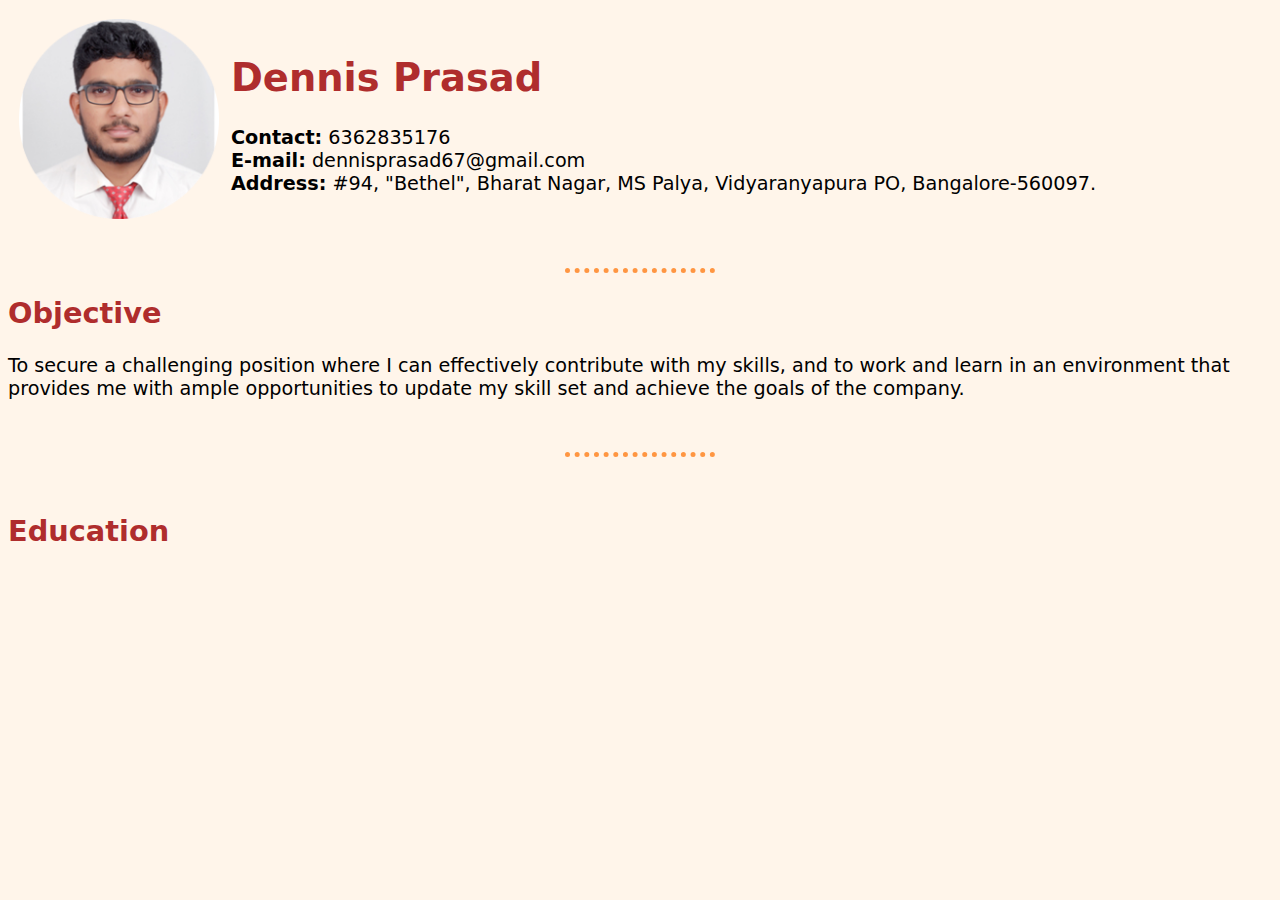
==== index.html @ 902c1ea3 "Resume Webpage" ====
<!DOCTYPE html>
<html lang="en" dir="ltr">

<head>
  <meta charset="utf-8">
  <title>Dennis Prasad | Developer</title>
<!--  <link rel="stylesheet" href="bootstrap.css">  -->
   <link rel="stylesheet" type="text/css" href="styler.css">
   <link rel="icon" href="icon.png">
</head>

<body>
  <table cellspacing="10">
    <tr>
      <td>
        <img class="profile" src="pfp1.png" alt="Resumepic" />
      </td>
      <td>
        <h1>Dennis Prasad</h1>
        <p>
          <strong>Contact:</strong> 6362835176 <br>
          <strong>E-mail:</strong> dennisprasad67@gmail.com <br>
          <strong>Address:</strong> #94, "Bethel", Bharat Nagar, MS Palya,
          Vidyaranyapura PO, Bangalore-560097.
        </p>
      </td>
    </tr>
  </table>
  <br>
  <hr id="liner1">
  <h2>Objective</h2>
  <p>
    To secure a challenging position where I can effectively contribute with my skills, and to work and learn in an
    environment that provides me with ample opportunities to update my skill set and achieve the goals of the
    company.
  </p>
  <br>
  <hr id="liner1">
  <br>
  <h2>Education</h2>


</body>

</html>
---- styler.css ----
body{
 /* font-family: "Gill Sans", sans-serif; */
  font-family: system-ui;
  background: #fff5ea;
  font-size: 120%;
}
hr{
  border-style: none;
  border-top: 5px dotted;
  width: 150px;
  color: #ff9642;
}
.profile{
    height: 200px;
    width: 200px;
}
h1{
  color: #af2d2d;
}
h2{
  color: #af2d2d;
}
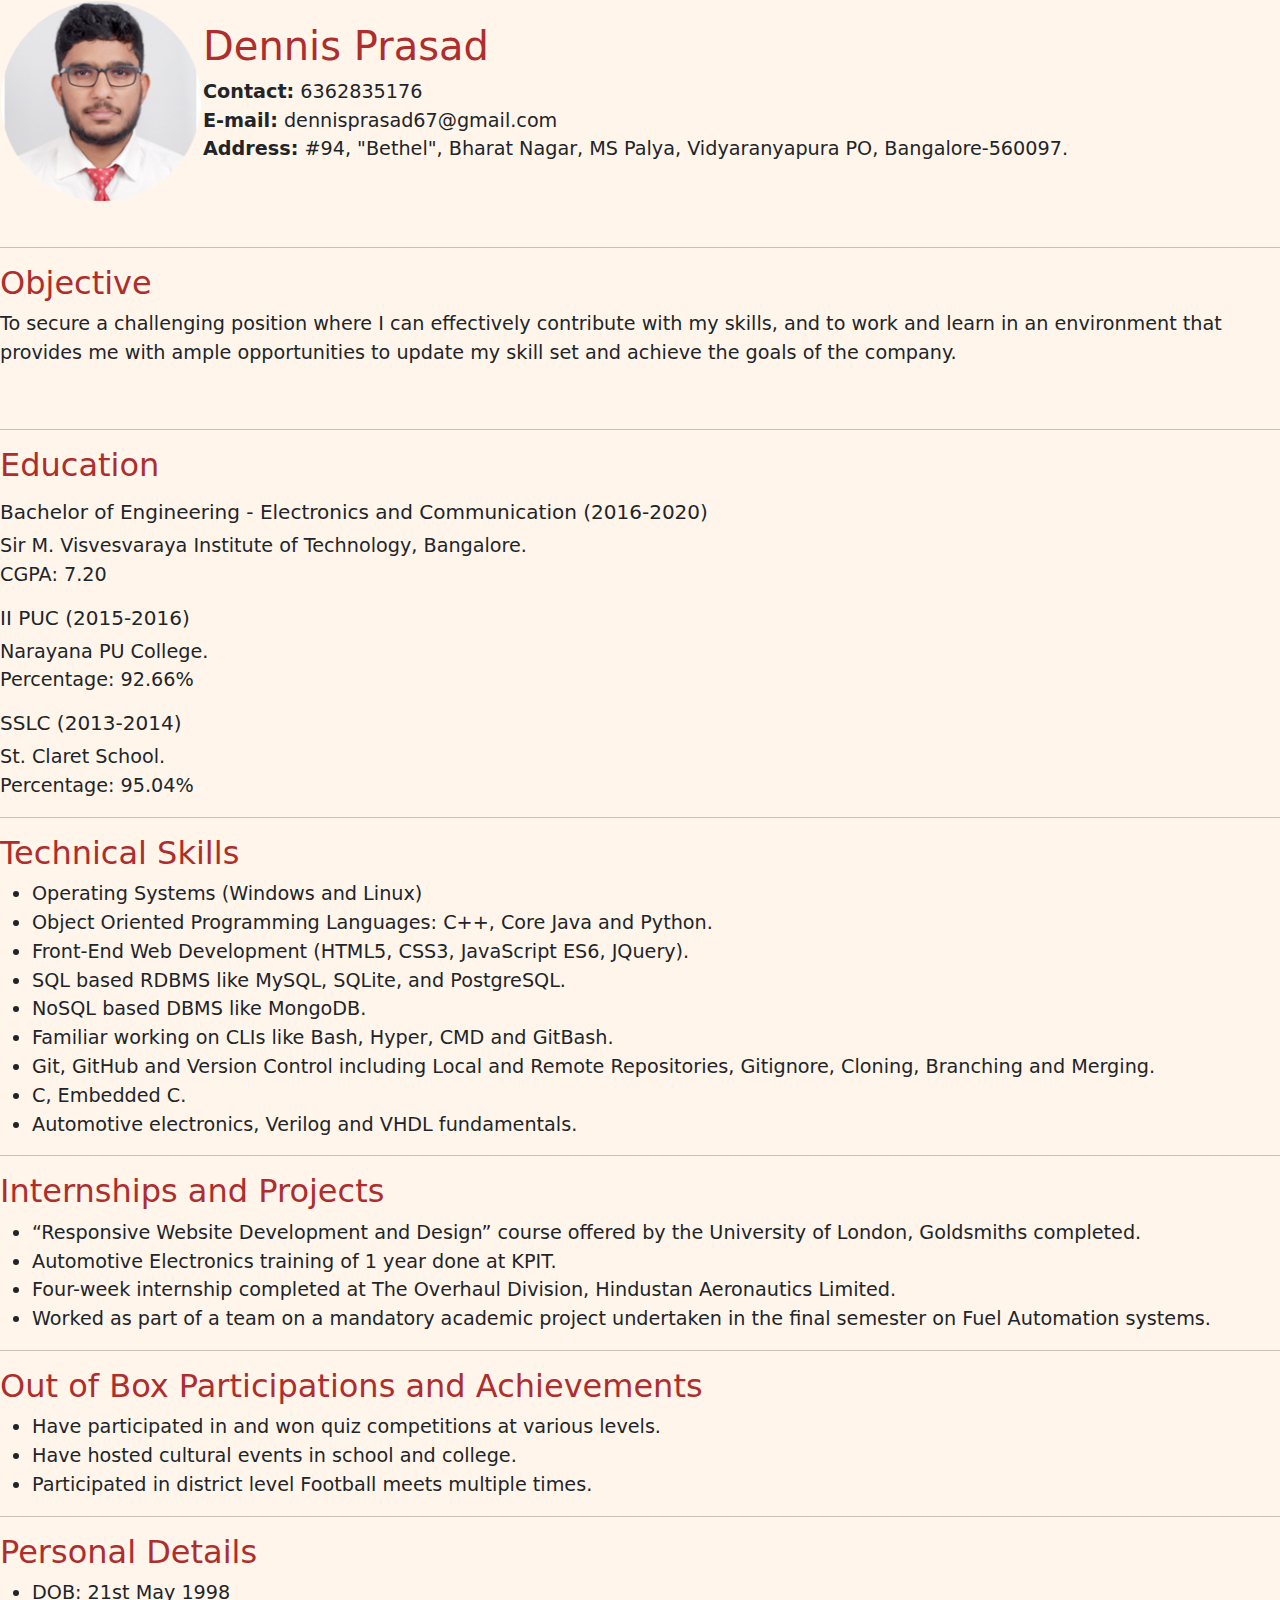
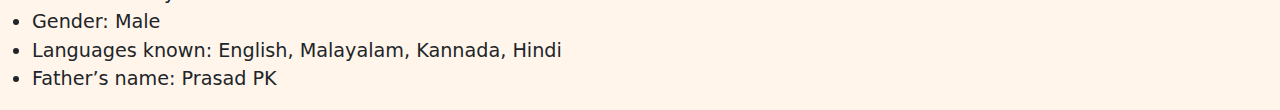
==== commit 6fb142a2: "Add files via upload" ====
--- a/index.html
+++ b/index.html
@@ -4,7 +4,7 @@
 <head>
   <meta charset="utf-8">
   <title>Dennis Prasad | Developer</title>
-<!--  <link rel="stylesheet" href="bootstrap.css">  -->
+  <link rel="stylesheet" href="bootstrap.css">
    <link rel="stylesheet" type="text/css" href="styler.css">
    <link rel="icon" href="icon.png">
 </head>
@@ -36,9 +36,59 @@
   </p>
   <br>
   <hr id="liner1">
-  <br>
+
   <h2>Education</h2>
-
+  <p>
+    <h5>Bachelor of Engineering - Electronics and Communication (2016-2020)</h5>
+        Sir M. Visvesvaraya Institute of Technology, Bangalore.<br> CGPA: 7.20
+  </p>
+  <p>
+    <h5>II PUC (2015-2016)</h5>
+        Narayana PU College.<br>Percentage: 92.66%
+  </p>
+  <p>
+    <h5>SSLC (2013-2014)</h5>
+        St. Claret School. <br> Percentage: 95.04%
+  </p>
+<hr>
+<h2>Technical Skills</h2>
+  <ul>
+    <li>Operating Systems (Windows and Linux)</li>
+    <li>Object Oriented Programming Languages: C++, Core Java and Python.</li>
+    <li>Front-End Web Development (HTML5, CSS3, JavaScript ES6, JQuery). </li>
+    <li>SQL based RDBMS like MySQL, SQLite, and PostgreSQL. </li>
+    <li>NoSQL based DBMS like MongoDB. </li>
+    <li>Familiar working on CLIs like Bash, Hyper, CMD and GitBash. </li>
+    <li>Git, GitHub and Version Control including Local and Remote Repositories, Gitignore, Cloning,
+        Branching and Merging. </li>
+    <li>C, Embedded C.</li>
+    <li>Automotive electronics, Verilog and VHDL fundamentals.</li>
+  </ul>
+<hr>
+  <h2>Internships and Projects </h2>
+    <ul>
+      <li>“Responsive Website Development and Design” course offered by the University of London,
+          Goldsmiths completed. </li>
+      <li>Automotive Electronics training of 1 year done at KPIT.</li>
+      <li>Four-week internship completed at The Overhaul Division, Hindustan Aeronautics Limited. </li>
+      <li>Worked as part of a team on a mandatory academic project undertaken in the final semester on Fuel
+Automation systems.</li>
+    </ul>
+<hr>
+  <h2>Out of Box Participations and Achievements </h2>
+    <ul>
+      <li>Have participated in and won quiz competitions at various levels. </li>
+      <li>Have hosted cultural events in school and college. </li>
+      <li>Participated in district level Football meets multiple times.</li>
+    </ul>
+<hr>
+  <h2>Personal Details</h2>
+    <ul>
+      <li>DOB: 21st May 1998 </li>
+      <li>Gender: Male </li>
+      <li>Languages known: English, Malayalam, Kannada, Hindi </li>
+      <li>Father’s name: Prasad PK </li>
+    </ul>
 
 </body>
 
--- a/styler.css
+++ b/styler.css
@@ -4,12 +4,12 @@
   background: #fff5ea;
   font-size: 120%;
 }
-hr{
+/*hr{
   border-style: none;
   border-top: 5px dotted;
   width: 150px;
   color: #ff9642;
-}
+}*/
 .profile{
     height: 200px;
     width: 200px;
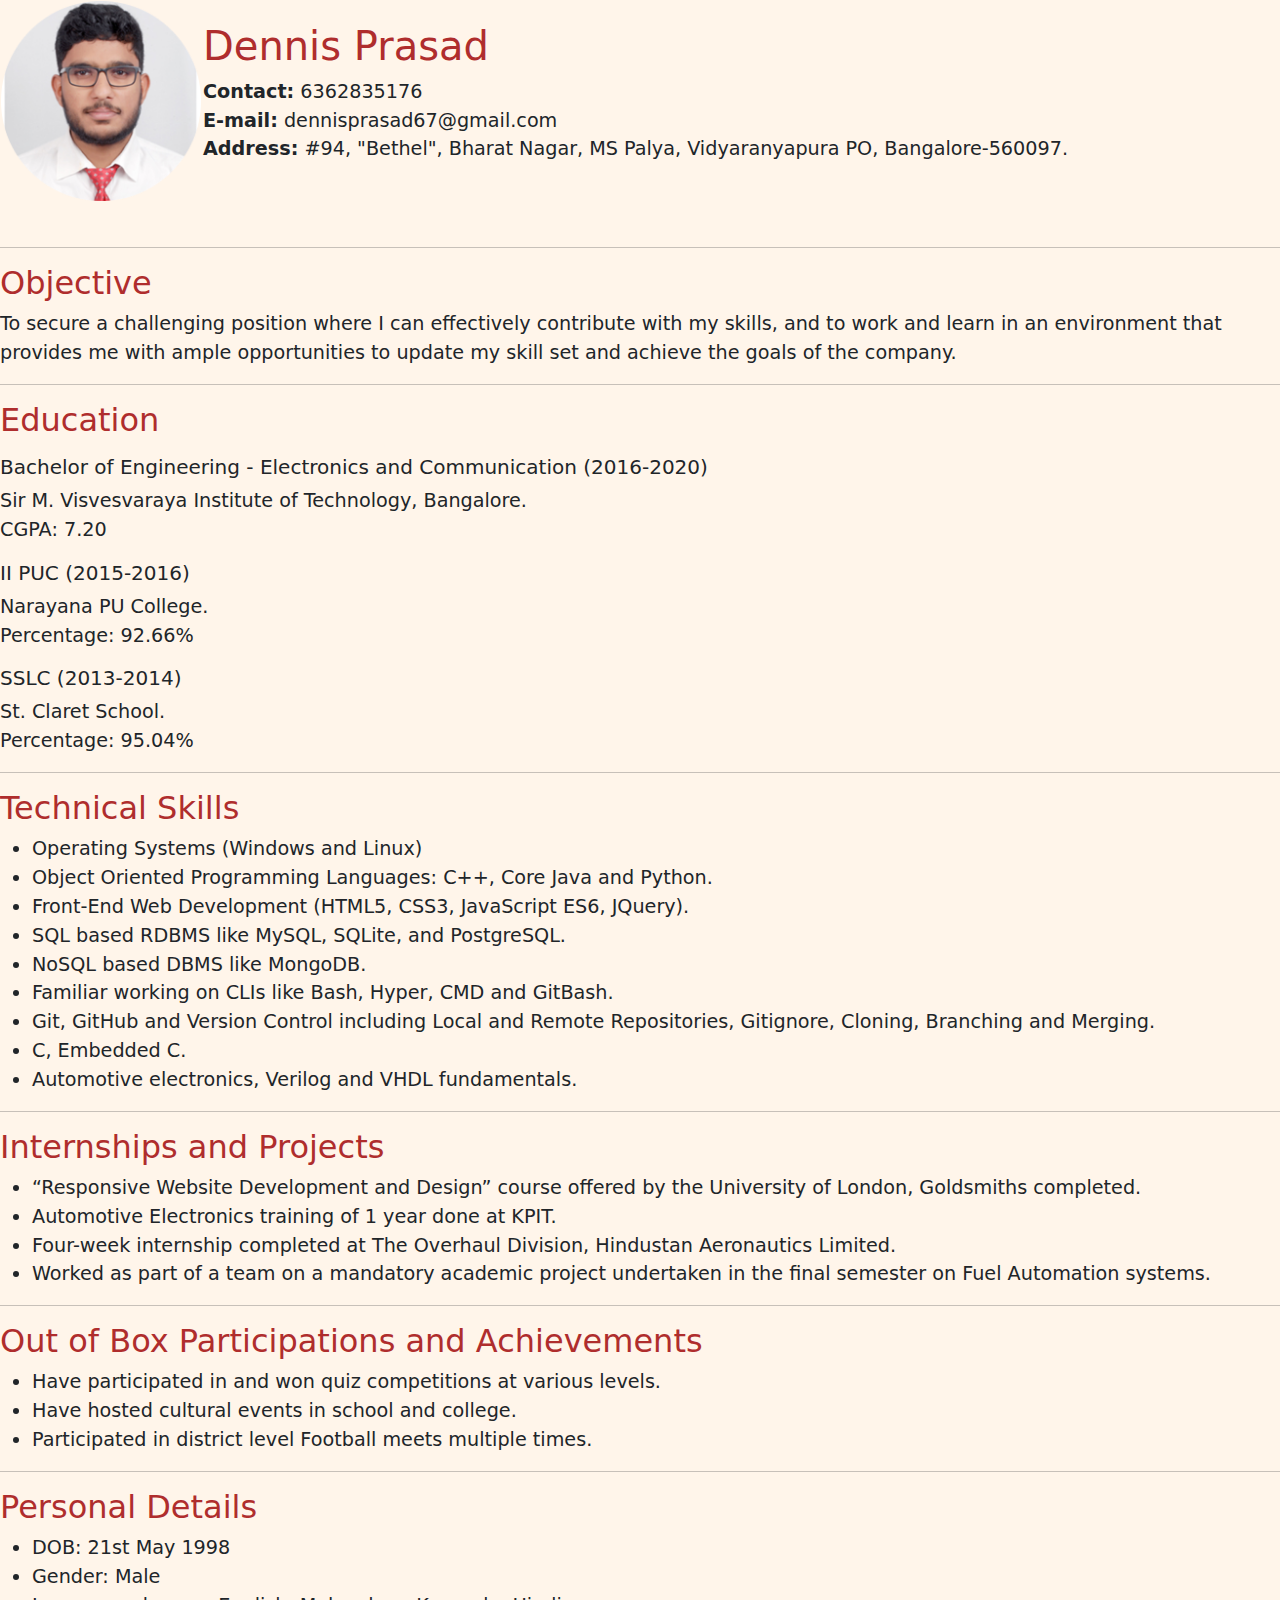
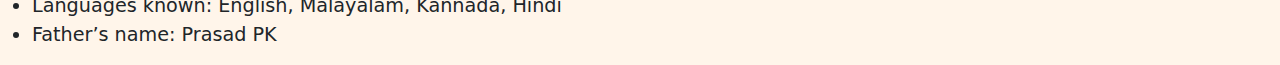
==== commit 168e3f0f: "Add files via upload" ====
--- a/index.html
+++ b/index.html
@@ -34,7 +34,6 @@
     environment that provides me with ample opportunities to update my skill set and achieve the goals of the
     company.
   </p>
-  <br>
   <hr id="liner1">
 
   <h2>Education</h2>
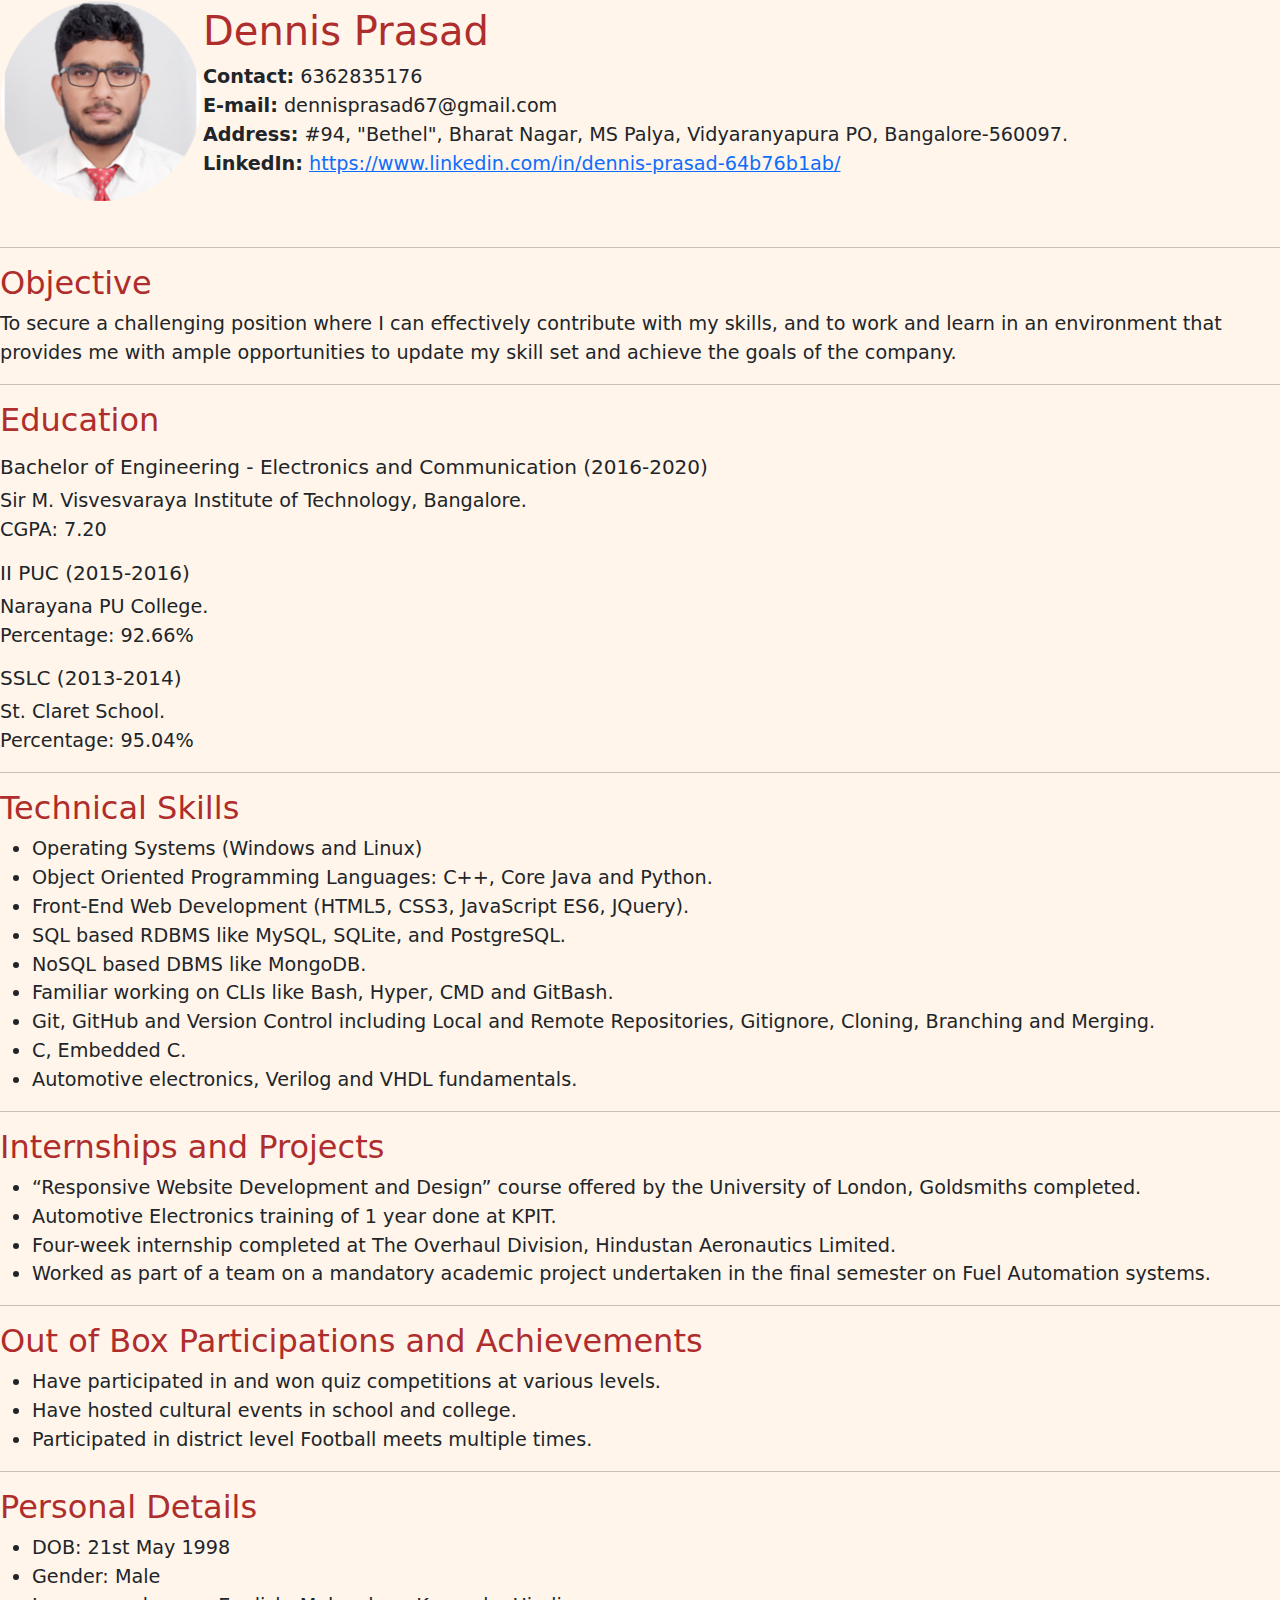
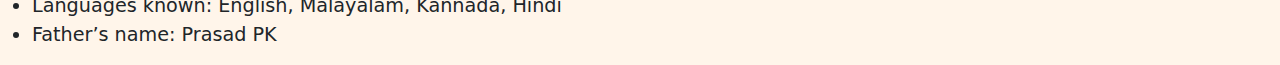
==== commit bc52264b: "Add files via upload" ====
--- a/index.html
+++ b/index.html
@@ -5,8 +5,8 @@
   <meta charset="utf-8">
   <title>Dennis Prasad | Developer</title>
   <link rel="stylesheet" href="bootstrap.css">
-   <link rel="stylesheet" type="text/css" href="styler.css">
-   <link rel="icon" href="icon.png">
+  <link rel="stylesheet" type="text/css" href="styler.css">
+  <link rel="icon" href="icon.png">
 </head>
 
 <body>
@@ -21,7 +21,8 @@
           <strong>Contact:</strong> 6362835176 <br>
           <strong>E-mail:</strong> dennisprasad67@gmail.com <br>
           <strong>Address:</strong> #94, "Bethel", Bharat Nagar, MS Palya,
-          Vidyaranyapura PO, Bangalore-560097.
+          Vidyaranyapura PO, Bangalore-560097.<br>
+          <strong>LinkedIn:</strong> <a href="https://www.linkedin.com/in/dennis-prasad-64b76b1ab/">https://www.linkedin.com/in/dennis-prasad-64b76b1ab/</a>
         </p>
       </td>
     </tr>
@@ -38,19 +39,19 @@
 
   <h2>Education</h2>
   <p>
-    <h5>Bachelor of Engineering - Electronics and Communication (2016-2020)</h5>
-        Sir M. Visvesvaraya Institute of Technology, Bangalore.<br> CGPA: 7.20
+  <h5>Bachelor of Engineering - Electronics and Communication (2016-2020)</h5>
+  Sir M. Visvesvaraya Institute of Technology, Bangalore.<br> CGPA: 7.20
   </p>
   <p>
-    <h5>II PUC (2015-2016)</h5>
-        Narayana PU College.<br>Percentage: 92.66%
+  <h5>II PUC (2015-2016)</h5>
+  Narayana PU College.<br>Percentage: 92.66%
   </p>
   <p>
-    <h5>SSLC (2013-2014)</h5>
-        St. Claret School. <br> Percentage: 95.04%
+  <h5>SSLC (2013-2014)</h5>
+  St. Claret School. <br> Percentage: 95.04%
   </p>
-<hr>
-<h2>Technical Skills</h2>
+  <hr>
+  <h2>Technical Skills</h2>
   <ul>
     <li>Operating Systems (Windows and Linux)</li>
     <li>Object Oriented Programming Languages: C++, Core Java and Python.</li>
@@ -59,35 +60,35 @@
     <li>NoSQL based DBMS like MongoDB. </li>
     <li>Familiar working on CLIs like Bash, Hyper, CMD and GitBash. </li>
     <li>Git, GitHub and Version Control including Local and Remote Repositories, Gitignore, Cloning,
-        Branching and Merging. </li>
+      Branching and Merging. </li>
     <li>C, Embedded C.</li>
     <li>Automotive electronics, Verilog and VHDL fundamentals.</li>
   </ul>
-<hr>
+  <hr>
   <h2>Internships and Projects </h2>
-    <ul>
-      <li>“Responsive Website Development and Design” course offered by the University of London,
-          Goldsmiths completed. </li>
-      <li>Automotive Electronics training of 1 year done at KPIT.</li>
-      <li>Four-week internship completed at The Overhaul Division, Hindustan Aeronautics Limited. </li>
-      <li>Worked as part of a team on a mandatory academic project undertaken in the final semester on Fuel
-Automation systems.</li>
-    </ul>
-<hr>
+  <ul>
+    <li>“Responsive Website Development and Design” course offered by the University of London,
+      Goldsmiths completed. </li>
+    <li>Automotive Electronics training of 1 year done at KPIT.</li>
+    <li>Four-week internship completed at The Overhaul Division, Hindustan Aeronautics Limited. </li>
+    <li>Worked as part of a team on a mandatory academic project undertaken in the final semester on Fuel
+      Automation systems.</li>
+  </ul>
+  <hr>
   <h2>Out of Box Participations and Achievements </h2>
-    <ul>
-      <li>Have participated in and won quiz competitions at various levels. </li>
-      <li>Have hosted cultural events in school and college. </li>
-      <li>Participated in district level Football meets multiple times.</li>
-    </ul>
-<hr>
+  <ul>
+    <li>Have participated in and won quiz competitions at various levels. </li>
+    <li>Have hosted cultural events in school and college. </li>
+    <li>Participated in district level Football meets multiple times.</li>
+  </ul>
+  <hr>
   <h2>Personal Details</h2>
-    <ul>
-      <li>DOB: 21st May 1998 </li>
-      <li>Gender: Male </li>
-      <li>Languages known: English, Malayalam, Kannada, Hindi </li>
-      <li>Father’s name: Prasad PK </li>
-    </ul>
+  <ul>
+    <li>DOB: 21st May 1998 </li>
+    <li>Gender: Male </li>
+    <li>Languages known: English, Malayalam, Kannada, Hindi </li>
+    <li>Father’s name: Prasad PK </li>
+  </ul>
 
 </body>
 
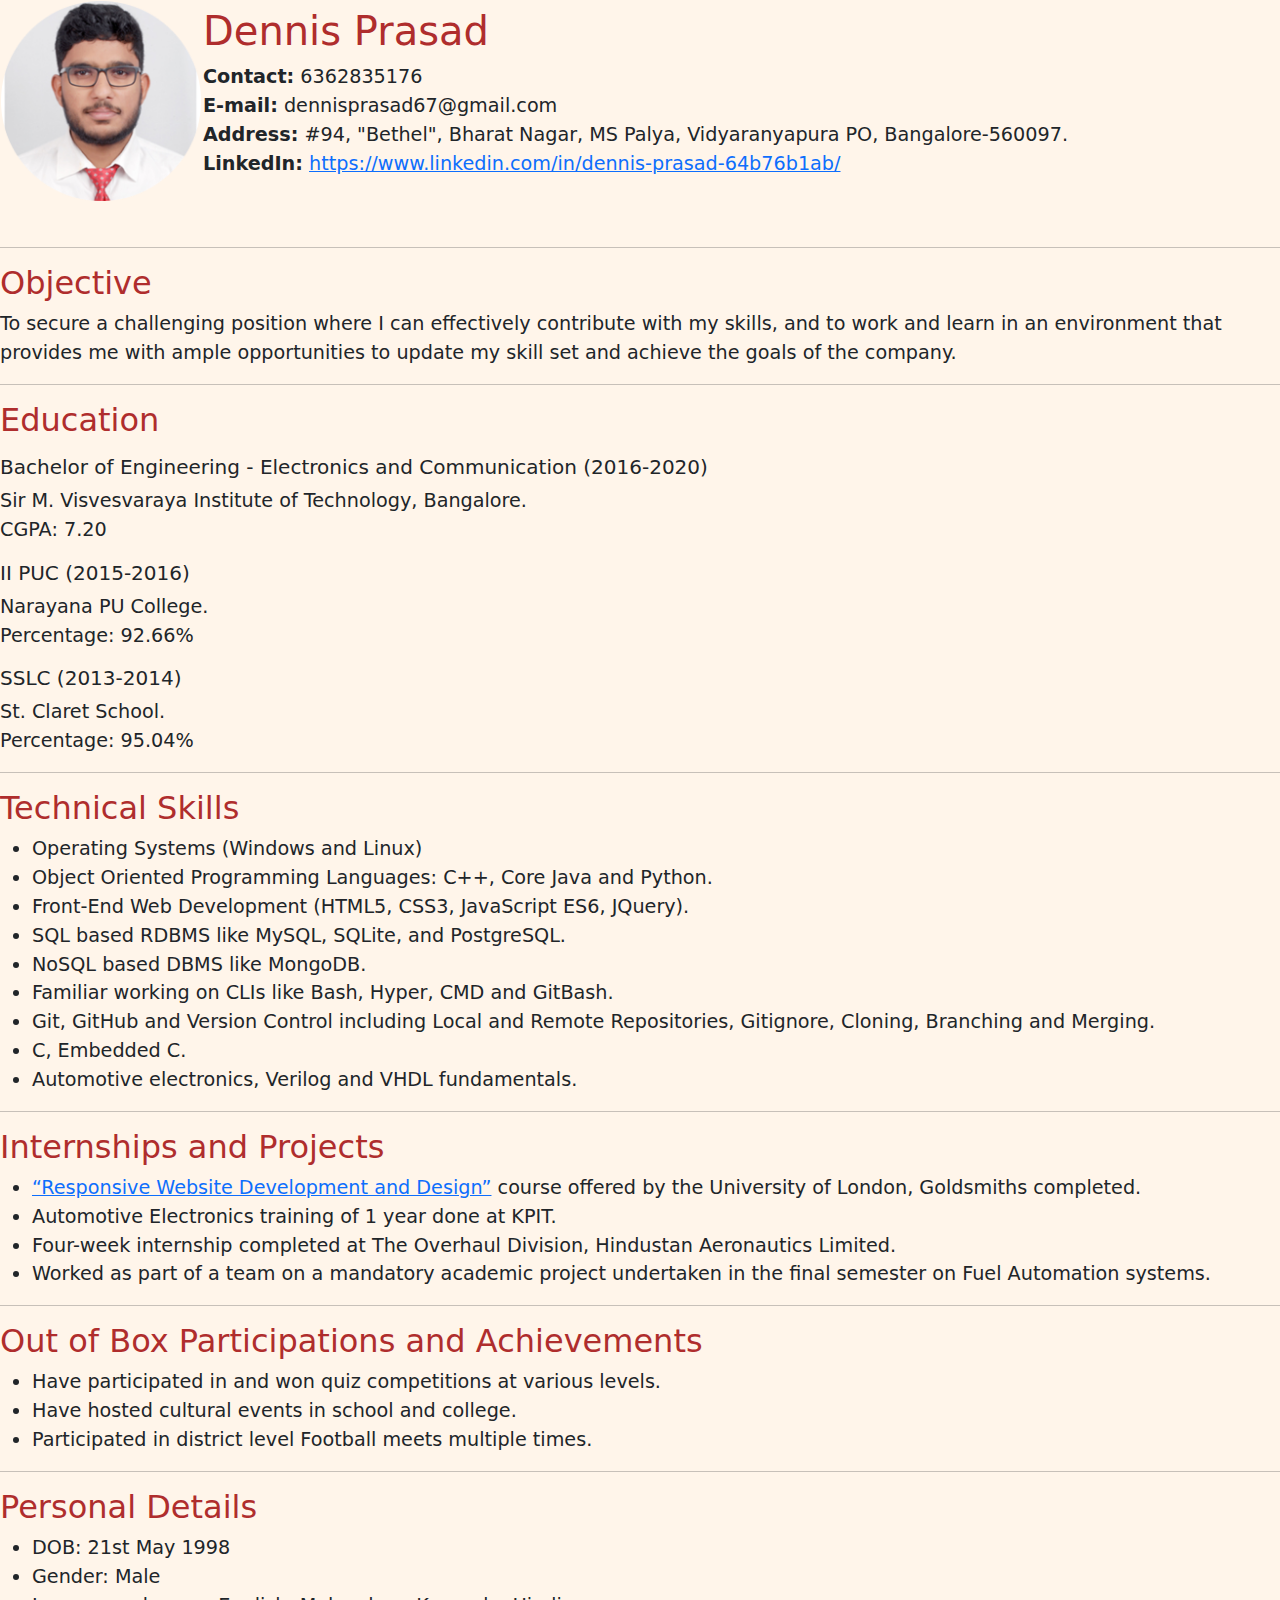
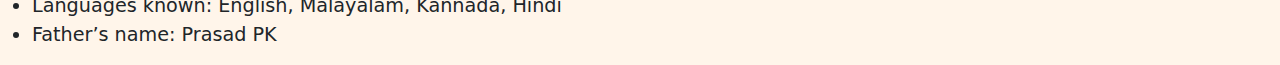
==== commit 56586d0e: "Add files via upload" ====
--- a/index.html
+++ b/index.html
@@ -13,7 +13,7 @@
   <table cellspacing="10">
     <tr>
       <td>
-        <img class="profile" src="pfp1.png" alt="Resumepic" />
+        <a href="pfp1.png"><img class="profile" src="pfp1.png" alt="Resumepic" /></a>
       </td>
       <td>
         <h1>Dennis Prasad</h1>
@@ -67,7 +67,7 @@
   <hr>
   <h2>Internships and Projects </h2>
   <ul>
-    <li>“Responsive Website Development and Design” course offered by the University of London,
+    <li><a href="Course Certificate - University of London.pdf">“Responsive Website Development and Design”</a> course offered by the University of London,
       Goldsmiths completed. </li>
     <li>Automotive Electronics training of 1 year done at KPIT.</li>
     <li>Four-week internship completed at The Overhaul Division, Hindustan Aeronautics Limited. </li>
